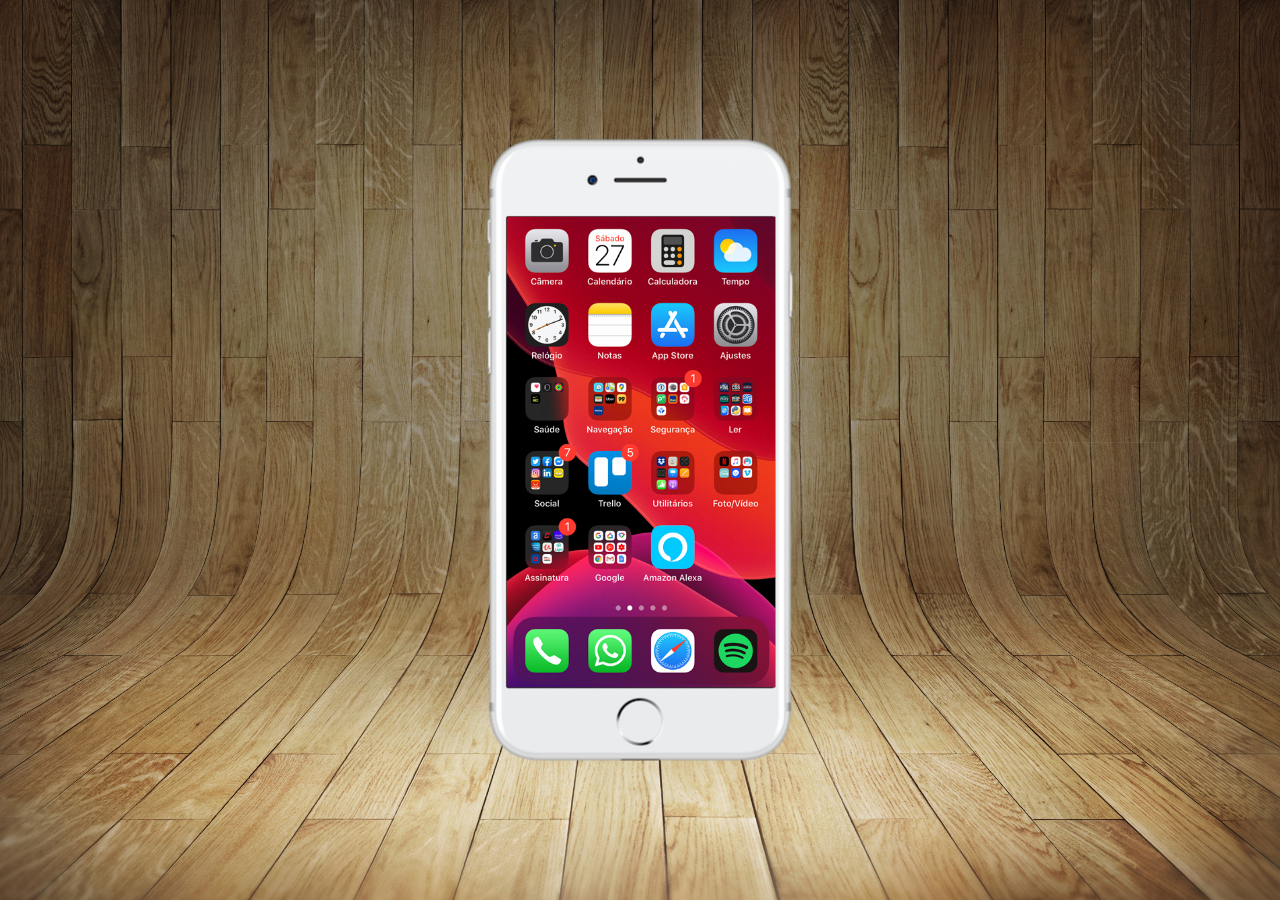
==== index.html @ e7038586 "criando novo projeto" ====
<!DOCTYPE html>
<html lang="pt-br">
<head>
    <meta charset="UTF-8">
    <meta name="viewport" content="width=device-width, initial-scale=1.0">
    <title>Projeto Redes Sociais</title>
    <link rel="shortcut icon" href="favicon.ico" type="image/x-icon">
    <link rel="stylesheet" href="estilos/style.css">
</head>
<body>
    <section id="telefone">
        <iframe src="home.html" name="tela" id="tela" frameborder="0"></iframe>

    </section>

    <section id="rede-social">

    </section>
    
</body>
</html>
---- estilos/style.css ----
@charset "utf-8";

*{
    margin: 0px;
    padding: 0px;
    font-family: Arial, Helvetica, sans-serif;
}

html, body{
    height: 100vh;
    width: 100vw;
    background-color: black;
}

body{
    background: url('../imagens/fundo-madeira.jpg');
    background-size: cover;
    background-attachment: fixed;
}

main{
    position: relative;
    height: 100vh;
}


section#telefone{
    position: absolute;
    top: 50%;
    left: 50%;
    transform: translate(-50%, -50%);

    height: 627px;
    width: 311px;
    background: url('../imagens/frame-iphone.png') no-repeat;
}

iframe#tela{
    position: relative;
    top: 80px;
    left: 22px;
    width: 269px;
    height: 471px;
}
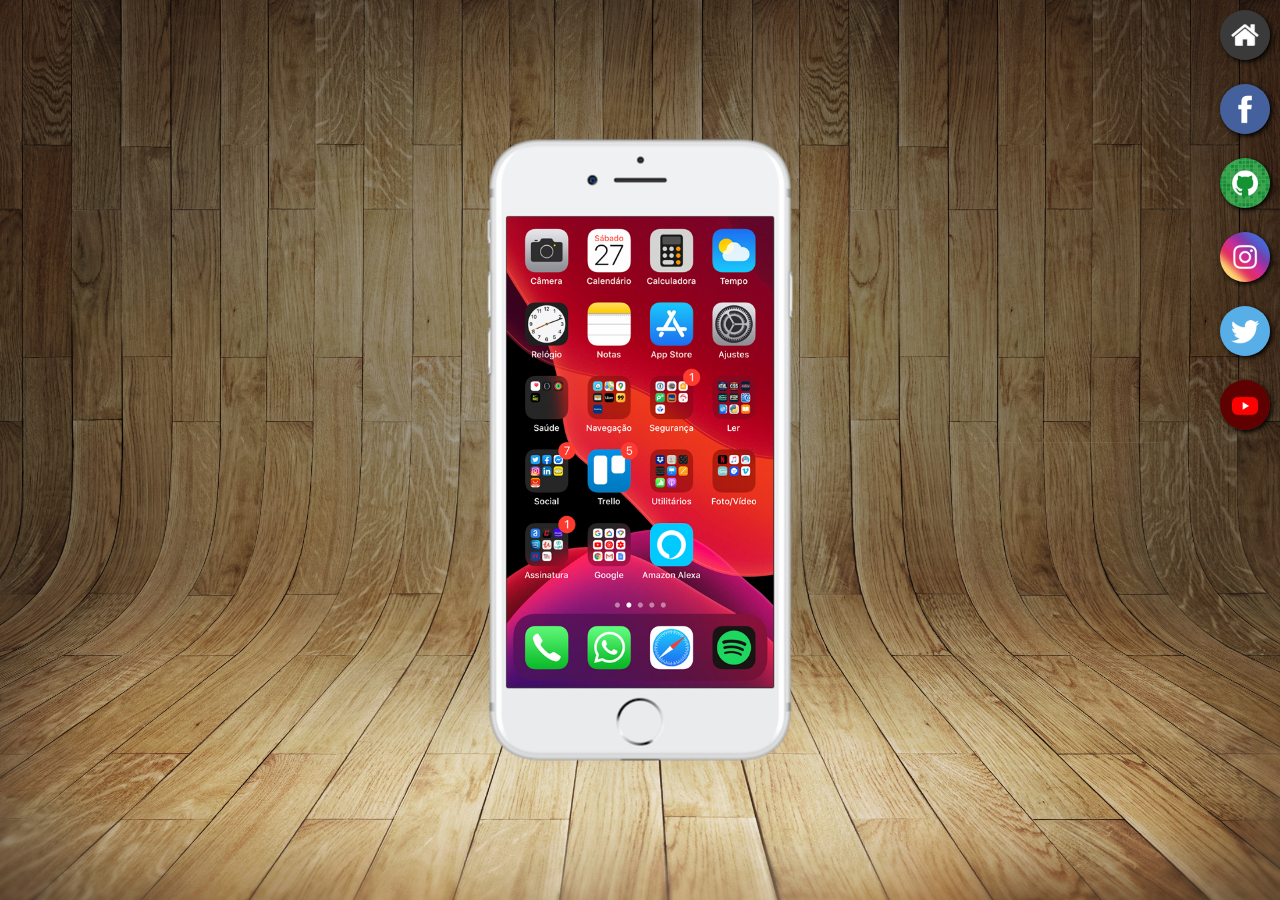
==== commit 61c902ed: "paginas novas" ====
--- a/index.html
+++ b/index.html
@@ -14,6 +14,18 @@
     </section>
 
     <section id="rede-social">
+        <a href="home.html" target="tela"><img src="imagens/logo-home.jpg" alt="home"></a> <br>
+
+        <a href="facebook.html" target="tela"><img src="imagens/logo-facebook.jpg" alt="facebook"></a><br>
+
+        <a href="github.html" target="tela"><img src="imagens/logo-github.jpg" alt="github"></a><br>
+
+        <a href="instagram.html" target="tela"><img src="imagens/logo-instagram.jpg" alt="instagram"></a><br>
+
+        <a href="twitter.html" target="tela"><img src="imagens/logo-twitter.jpg" alt="twitter"></a><br>
+
+        <a href="youtube.html" target="tela"><img src="imagens/logo-youtube.jpg" alt="youtube"></a><br>
+        
 
     </section>
     
--- a/estilos/style.css
+++ b/estilos/style.css
@@ -39,6 +39,24 @@
     position: relative;
     top: 80px;
     left: 22px;
-    width: 269px;
+    width: 267px;
     height: 471px;
-}+}
+section#rede-social{
+    text-align: right; 
+}
+
+section#rede-social img{
+    width: 50px;
+    margin: 10px;
+    border-radius: 50%;
+    box-shadow: 2px 2px 5px black;
+    box-sizing: border-box;
+}
+
+section#rede-social img:hover {
+    border: 2px solid rgba(255, 255, 255, 0.637);
+    transform: translate(-3px, -3px);
+    box-shadow: 5px 5px 10px rgba(0, 0, 0, 0.668);
+    transition: transform .5s, border 0.2s;
+}
